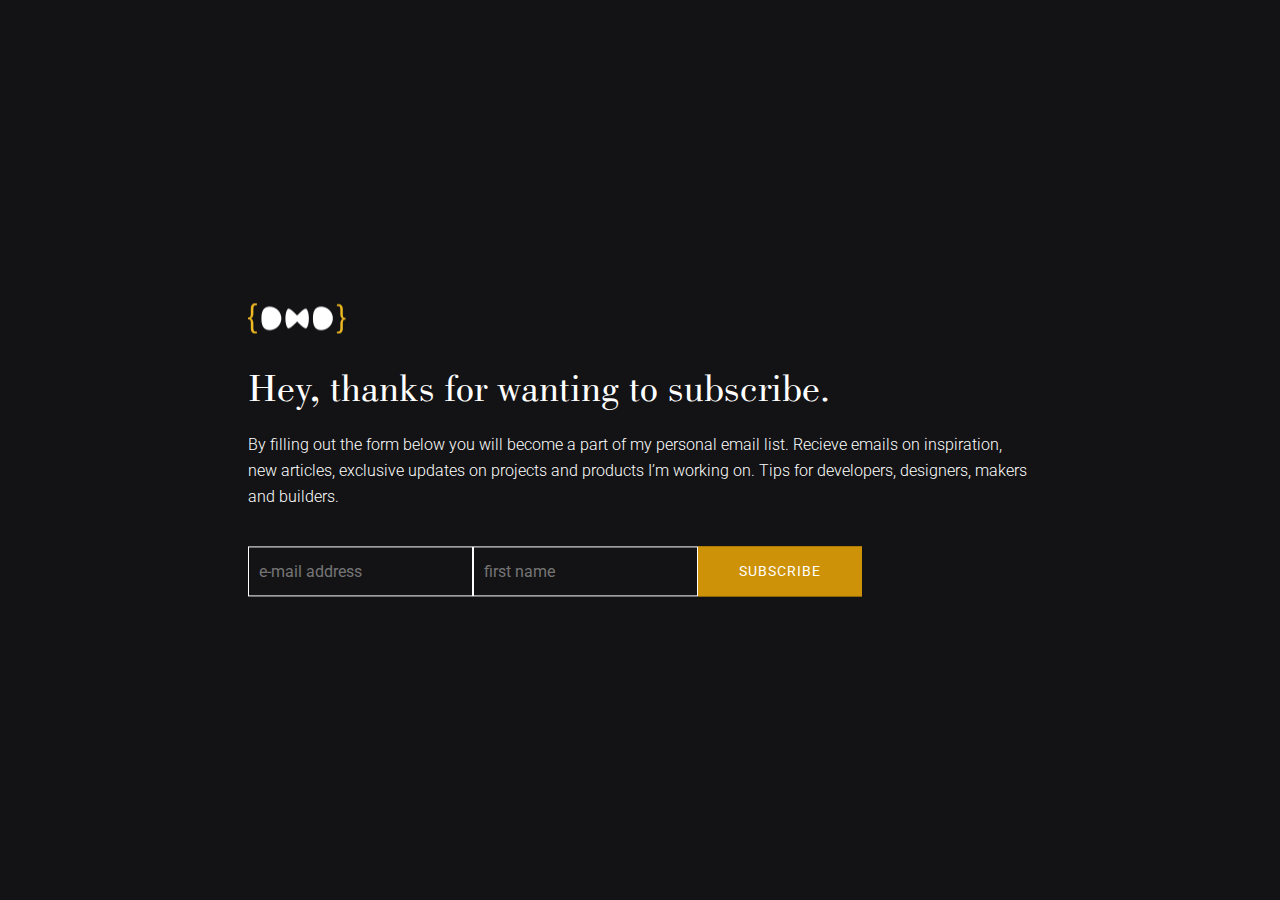
==== subscribe.html @ bfac9888 "Add thankyou and subscription pages" ====
<!DOCTYPE html>
<html lang="en-US" prefix="og: http://ogp.me/ns#" xmlns:og="http://opengraphprotocol.org/schema/" xmlns:fb="http://www.facebook.com/2008/fbml" itemscope itemtype="http://schema.org/Article">
    <head>
        <title>Denzil Doyle - Subscribe</title>

        <meta http-equiv="Content-Type" content="text/html; charset=UTF-8"/>  
        <meta http-equiv="X-UA-Compatible" content="IE=edge,chrome=1">

        <link rel="author" href="https://plus.google.com/u/0/+DenzilDoyle/posts"/>
        <meta name="description" content="Honest Frontend Developer and UI Designer"/>
        <meta name="keywords" content="Denzil Doyle, Trinidad, TnT, Web, Website, Mobile, CSS, HTML, PHP, Ionic, Angular, Sketch, UI, UX, Design, SASS, Frontend, SEO, Software, App, Application, Developer, wordpress"/>
        <meta name="viewport" content="width=device-width, initial-scale=1.0, maximum-scale=1.0, user-scalable=no, minimal-ui">

        <!-- Chrome, Firefox OS and Opera -->
        <meta name="theme-color" content="#222222">
        <!-- Windows Phone -->
        <meta name="msapplication-navbutton-color" content="#222222">
        <!-- iOS Safari -->
        <meta name="apple-mobile-web-app-status-bar-style" content="#222222">

        <meta name="og:title" content="">
        <meta name="og:image" content="">
        <meta name="og:type" content="website">
        <meta name="og:url" content="">
        <meta name="og:site_name" content="denzildoyle">
        <meta name="og:description" content="">
        <meta name="fb:app_id" content="">

        <!-- CSS Files comes here -->
        <link rel="stylesheet" href="css/styles.css" rel="stylesheet" media="screen">
        <link rel="stylesheet" href="css/animate.css">
        <link rel="stylesheet" href="css/ngProgress.css">

        <meta name="robots" content="index, follow" />
        <meta name="googlebot" content="index, follow" />  
        <meta name="bingbot" content="index, follow" />
        <meta name="yahoo-verticalcrawler" content="index, follow" />
        <meta name="yahoo! slurp" content="index, follow" />
        <meta name="msnbot" content="index, follow" />
        <meta name="scooter" content="index, follow" />
        <meta name="boitho.com-dc" content="index, follow" />
        <meta name="sohu-search" content="index, follow" />

        <!-- Google Analytics -->
        <script>

        </script>
        <!-- End Google Analytics -->

    </head>

    <body>
	    <section id="subscribe">
	    	<div class="vertical-center">
		    	<div class="grid-container">
					<form class="col-6" action="//denzildoyle.us10.list-manage.com/subscribe/post?u=e0400665d26ade2c30eb26cf7&amp;id=8da2d4f3ab" method="post" id="mc-embedded-subscribe-form" name="mc-embedded-subscribe-form" target="_blank">
				        <a href="index.html"><img class="logo" src="images/logo.png"></a>
						<h2>Hey, thanks for wanting to subscribe.</h2>
						<p>By filling out the form below you will become a part of my personal email list. 
						<!-- Recieve an email from me every other Sunday night just in time to motivated and inspired for Monday.  -->
						Recieve emails on inspiration, new articles, exclusive updates on projects and products I’m working on. Tips for developers, designers, makers and builders.</p>
						<div class="mc-field-group">
							<input type="email" value="" placeholder="e-mail address" name="EMAIL" class="required email" id="mce-EMAIL" required>
						</div>
						<div class="mc-field-group">
							<input type="text" value="" placeholder="first name" name="FNAME" class="" id="mce-FNAME"required>
						</div>
						<input type="text" name="b_e0400665d26ade2c30eb26cf7_8da2d4f3ab" tabindex="-1" value="" hidden>
						<input type="submit" value="Subscribe" name="subscribe" id="mc-embedded-subscribe" class="button">
					</form>
				</div>
			</div>
	    </section>
    </body>
</html>
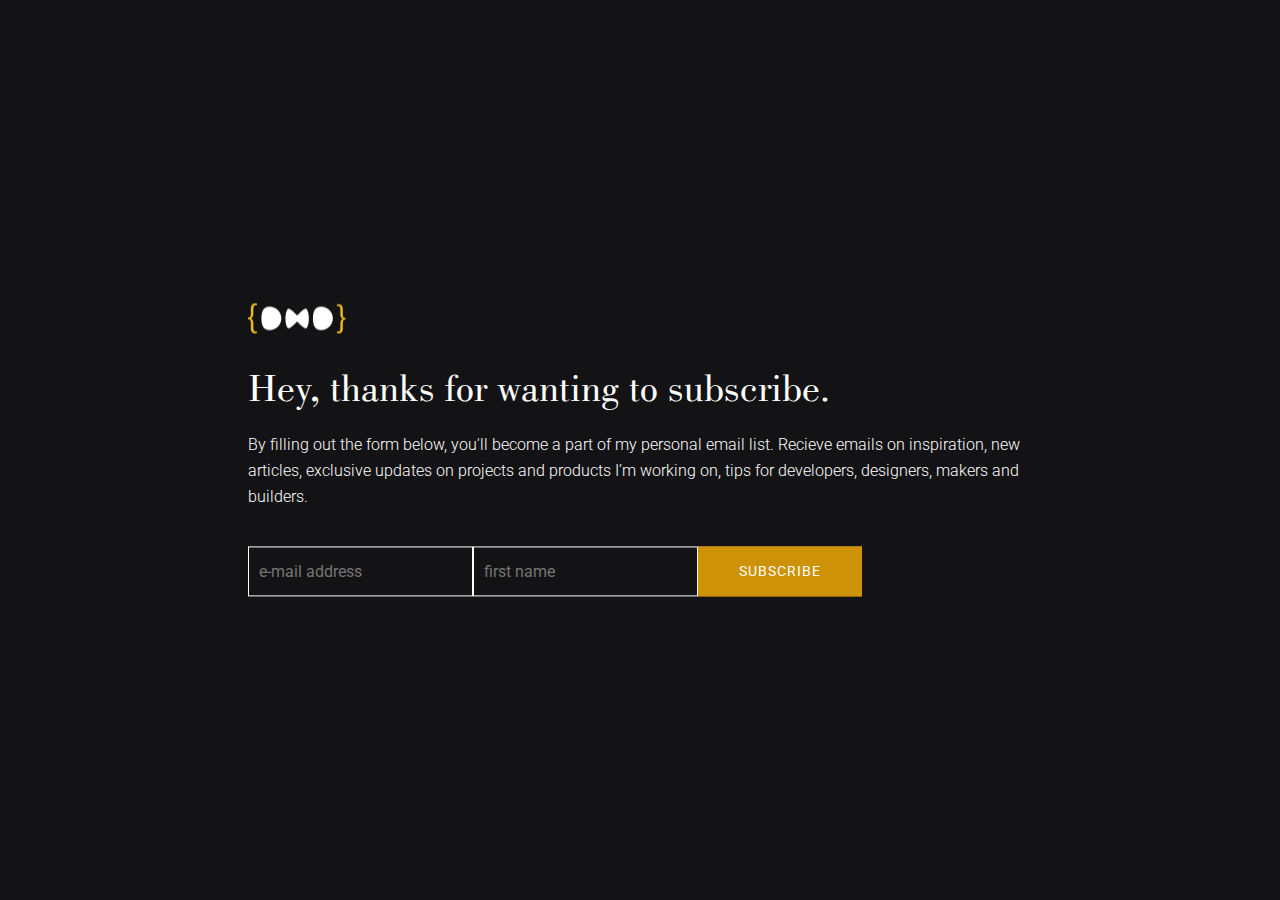
==== commit 88625b31: "Modify subscription description" ====
--- a/subscribe.html
+++ b/subscribe.html
@@ -1,13 +1,13 @@
 <!DOCTYPE html>
 <html lang="en-US" prefix="og: http://ogp.me/ns#" xmlns:og="http://opengraphprotocol.org/schema/" xmlns:fb="http://www.facebook.com/2008/fbml" itemscope itemtype="http://schema.org/Article">
     <head>
-        <title>Denzil Doyle - Subscribe</title>
+        <title>Subscribe - Denzil Doyle</title>
 
         <meta http-equiv="Content-Type" content="text/html; charset=UTF-8"/>  
         <meta http-equiv="X-UA-Compatible" content="IE=edge,chrome=1">
 
         <link rel="author" href="https://plus.google.com/u/0/+DenzilDoyle/posts"/>
-        <meta name="description" content="Honest Frontend Developer and UI Designer"/>
+        <meta name="description" content="Recieve emails on inspiration, new articles, exclusive updates on projects and products I’m working on, tips for developers, designers, makers and builders."/>
         <meta name="keywords" content="Denzil Doyle, Trinidad, TnT, Web, Website, Mobile, CSS, HTML, PHP, Ionic, Angular, Sketch, UI, UX, Design, SASS, Frontend, SEO, Software, App, Application, Developer, wordpress"/>
         <meta name="viewport" content="width=device-width, initial-scale=1.0, maximum-scale=1.0, user-scalable=no, minimal-ui">
 
@@ -28,8 +28,6 @@
 
         <!-- CSS Files comes here -->
         <link rel="stylesheet" href="css/styles.css" rel="stylesheet" media="screen">
-        <link rel="stylesheet" href="css/animate.css">
-        <link rel="stylesheet" href="css/ngProgress.css">
 
         <meta name="robots" content="index, follow" />
         <meta name="googlebot" content="index, follow" />  
@@ -42,11 +40,16 @@
         <meta name="sohu-search" content="index, follow" />
 
         <!-- Google Analytics -->
-        <script>
+		<script>
+			(function(i,s,o,g,r,a,m){i['GoogleAnalyticsObject']=r;i[r]=i[r]||function(){
+			(i[r].q=i[r].q||[]).push(arguments)},i[r].l=1*new Date();a=s.createElement(o),
+			m=s.getElementsByTagName(o)[0];a.async=1;a.src=g;m.parentNode.insertBefore(a,m)
+			})(window,document,'script','https://www.google-analytics.com/analytics.js','ga');
 
-        </script>
+			ga('create', 'UA-38539184-5', 'auto');
+			ga('send', 'pageview');
+		</script>
         <!-- End Google Analytics -->
-
     </head>
 
     <body>
@@ -56,9 +59,9 @@
 					<form class="col-6" action="//denzildoyle.us10.list-manage.com/subscribe/post?u=e0400665d26ade2c30eb26cf7&amp;id=8da2d4f3ab" method="post" id="mc-embedded-subscribe-form" name="mc-embedded-subscribe-form" target="_blank">
 				        <a href="index.html"><img class="logo" src="images/logo.png"></a>
 						<h2>Hey, thanks for wanting to subscribe.</h2>
-						<p>By filling out the form below you will become a part of my personal email list. 
+						<p>By filling out the form below, you'll become a part of my personal email list. 
 						<!-- Recieve an email from me every other Sunday night just in time to motivated and inspired for Monday.  -->
-						Recieve emails on inspiration, new articles, exclusive updates on projects and products I’m working on. Tips for developers, designers, makers and builders.</p>
+						Recieve emails on inspiration, new articles, exclusive updates on projects and products I’m working on, tips for developers, designers, makers and builders.</p>
 						<div class="mc-field-group">
 							<input type="email" value="" placeholder="e-mail address" name="EMAIL" class="required email" id="mce-EMAIL" required>
 						</div>
